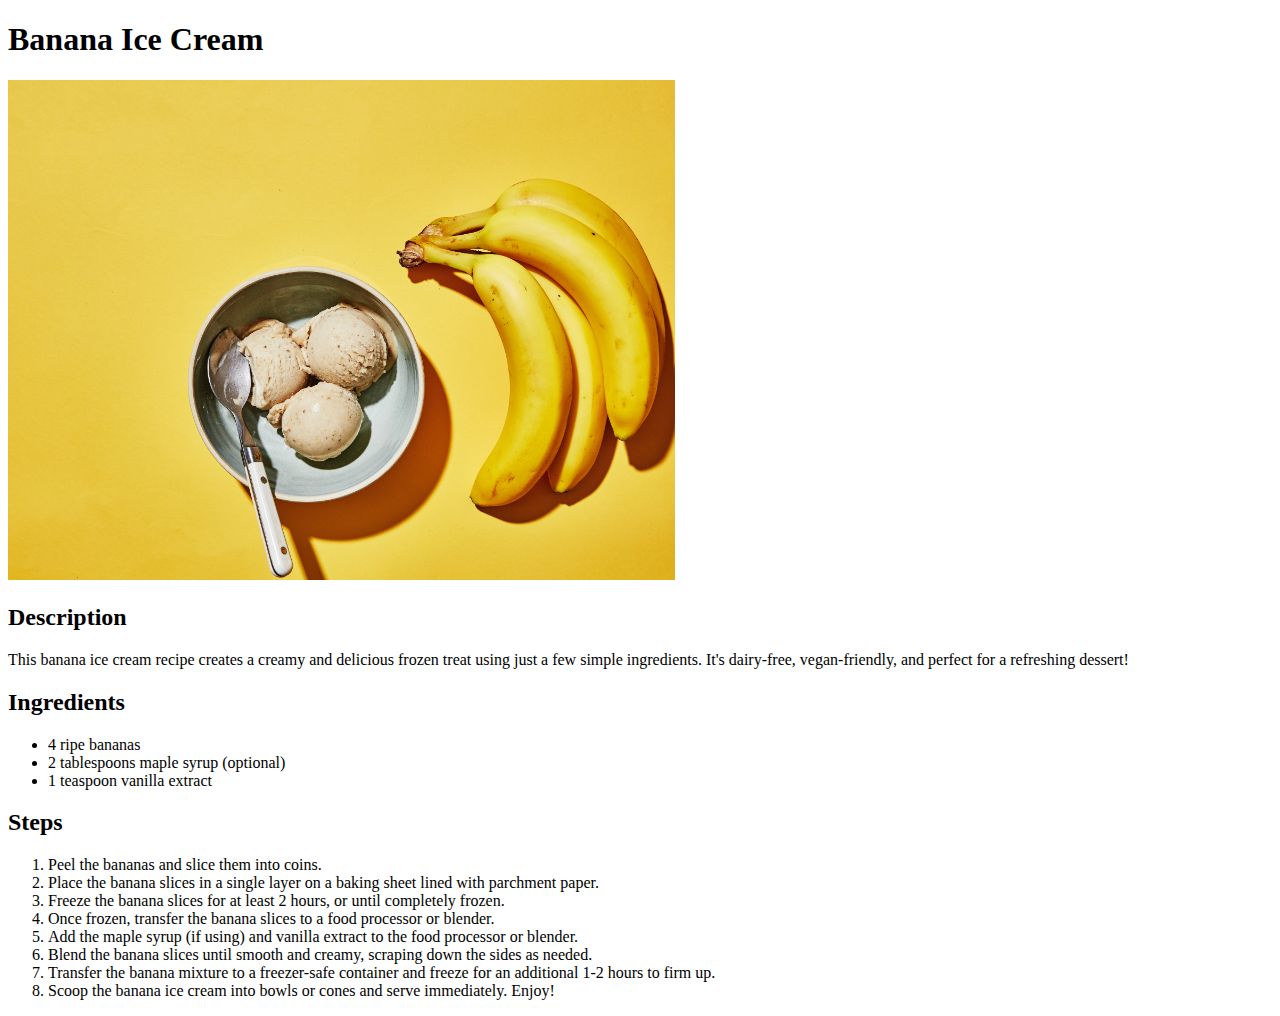
==== recipes/bananaicecream.html @ 82d5721e "created html files and structure of web-site" ====
<!DOCTYPE html>
<html lang = "en">
<head>
    <meta charset="UTF-8">
    <title>Banana Ice Cream Recipe</title>
</head>

<body>

    <h1>Banana Ice Cream</h1>
    <img src="../img/banana.webp" height="500">
    
    <h2>Description</h2>
    <p>This banana ice cream recipe creates a creamy and delicious frozen treat using just a few simple ingredients. It's dairy-free, vegan-friendly, and perfect for a refreshing dessert!</p>
    
    <h2>Ingredients</h2>
    <ul>
        <li>4 ripe bananas</li>
        <li>2 tablespoons maple syrup (optional)</li>
        <li>1 teaspoon vanilla extract</li>
    </ul>
    
    <h2>Steps</h2>
    <ol>
        <li>Peel the bananas and slice them into coins.</li>
        <li>Place the banana slices in a single layer on a baking sheet lined with parchment paper.</li>
        <li>Freeze the banana slices for at least 2 hours, or until completely frozen.</li>
        <li>Once frozen, transfer the banana slices to a food processor or blender.</li>
        <li>Add the maple syrup (if using) and vanilla extract to the food processor or blender.</li>
        <li>Blend the banana slices until smooth and creamy, scraping down the sides as needed.</li>
        <li>Transfer the banana mixture to a freezer-safe container and freeze for an additional 1-2 hours to firm up.</li>
        <li>Scoop the banana ice cream into bowls or cones and serve immediately. Enjoy!</li>
    </ol>
    
    </body>
    </html>
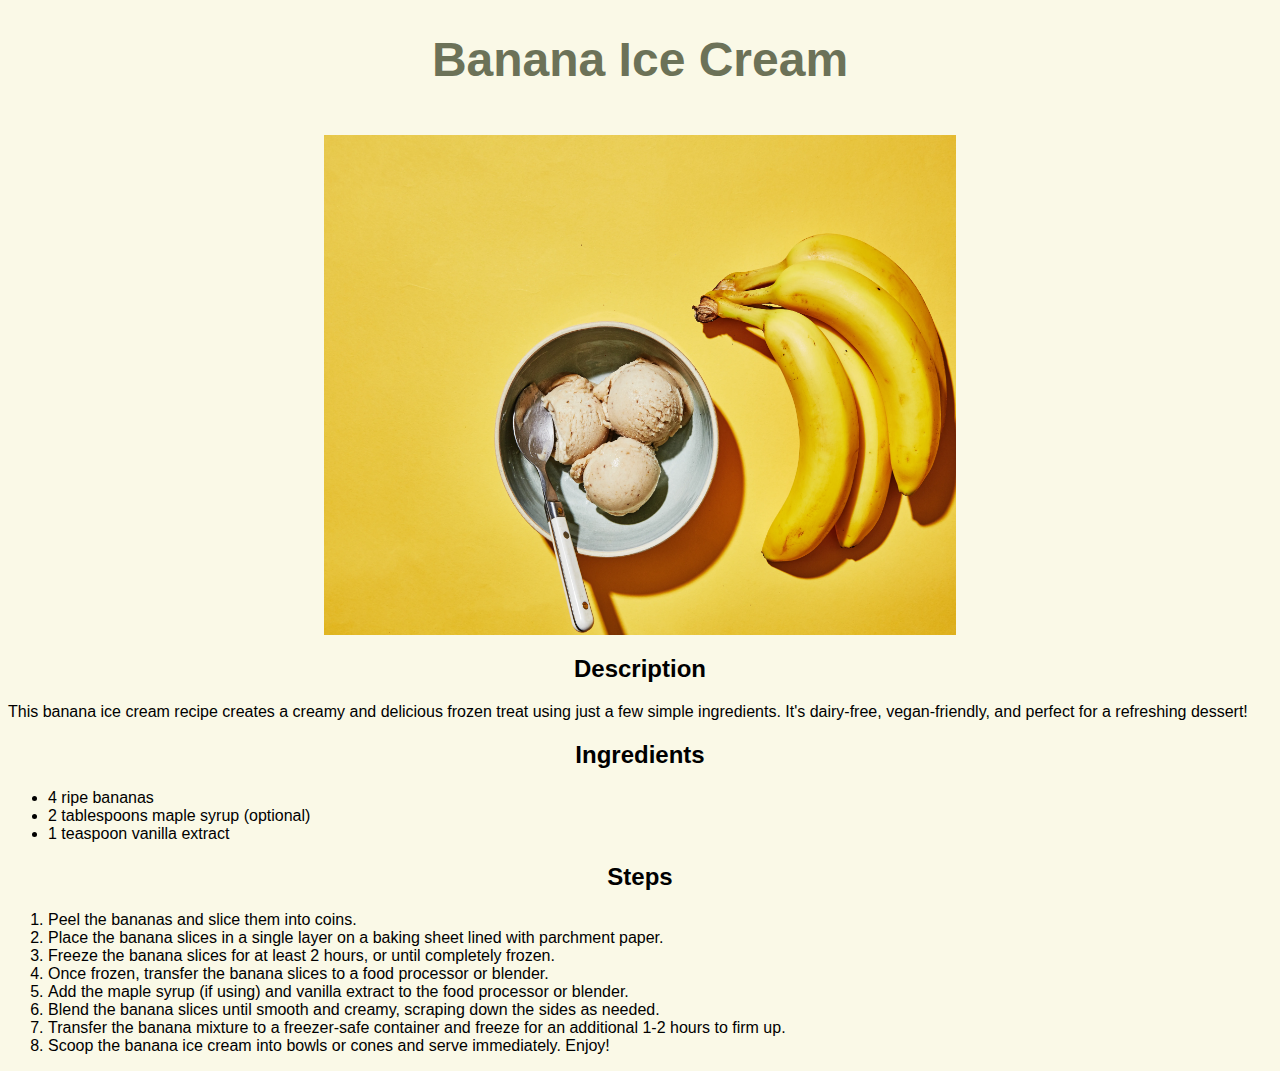
==== commit 27649a3d: "added css-stylesheet" ====
--- a/recipes/bananaicecream.html
+++ b/recipes/bananaicecream.html
@@ -3,12 +3,13 @@
 <head>
     <meta charset="UTF-8">
     <title>Banana Ice Cream Recipe</title>
+    <link rel="stylesheet" href="../style/styles.css">
 </head>
 
 <body>
 
-    <h1>Banana Ice Cream</h1>
-    <img src="../img/banana.webp" height="500">
+    <h1 class="title">Banana Ice Cream</h1>
+    <img src="../img/banana.webp" height="500" class="img">
     
     <h2>Description</h2>
     <p>This banana ice cream recipe creates a creamy and delicious frozen treat using just a few simple ingredients. It's dairy-free, vegan-friendly, and perfect for a refreshing dessert!</p>
--- a/style/styles.css
+++ b/style/styles.css
@@ -0,0 +1,34 @@
+body{
+    font-family: 'Segoe UI', Tahoma, Geneva, Verdana, sans-serif;
+}
+
+*{
+    background-color: rgb(250, 249, 231);
+}
+
+.title{
+    color: rgb(108, 114, 88);
+    font-size: 48px;
+    text-align: center;
+    margin-bottom: 48px;
+}
+
+h2{
+    text-align: center;
+}
+
+.recipes-links{
+    font-size: 24px;
+}
+
+.recipes-links li {
+    color: black;
+    padding-bottom: 20px; /* Встановлює відступ 10px між елементами <li> */
+}
+
+.img{ 
+    display: block;
+    margin-left: auto;
+    margin-right: auto;
+    width: 50%;
+}